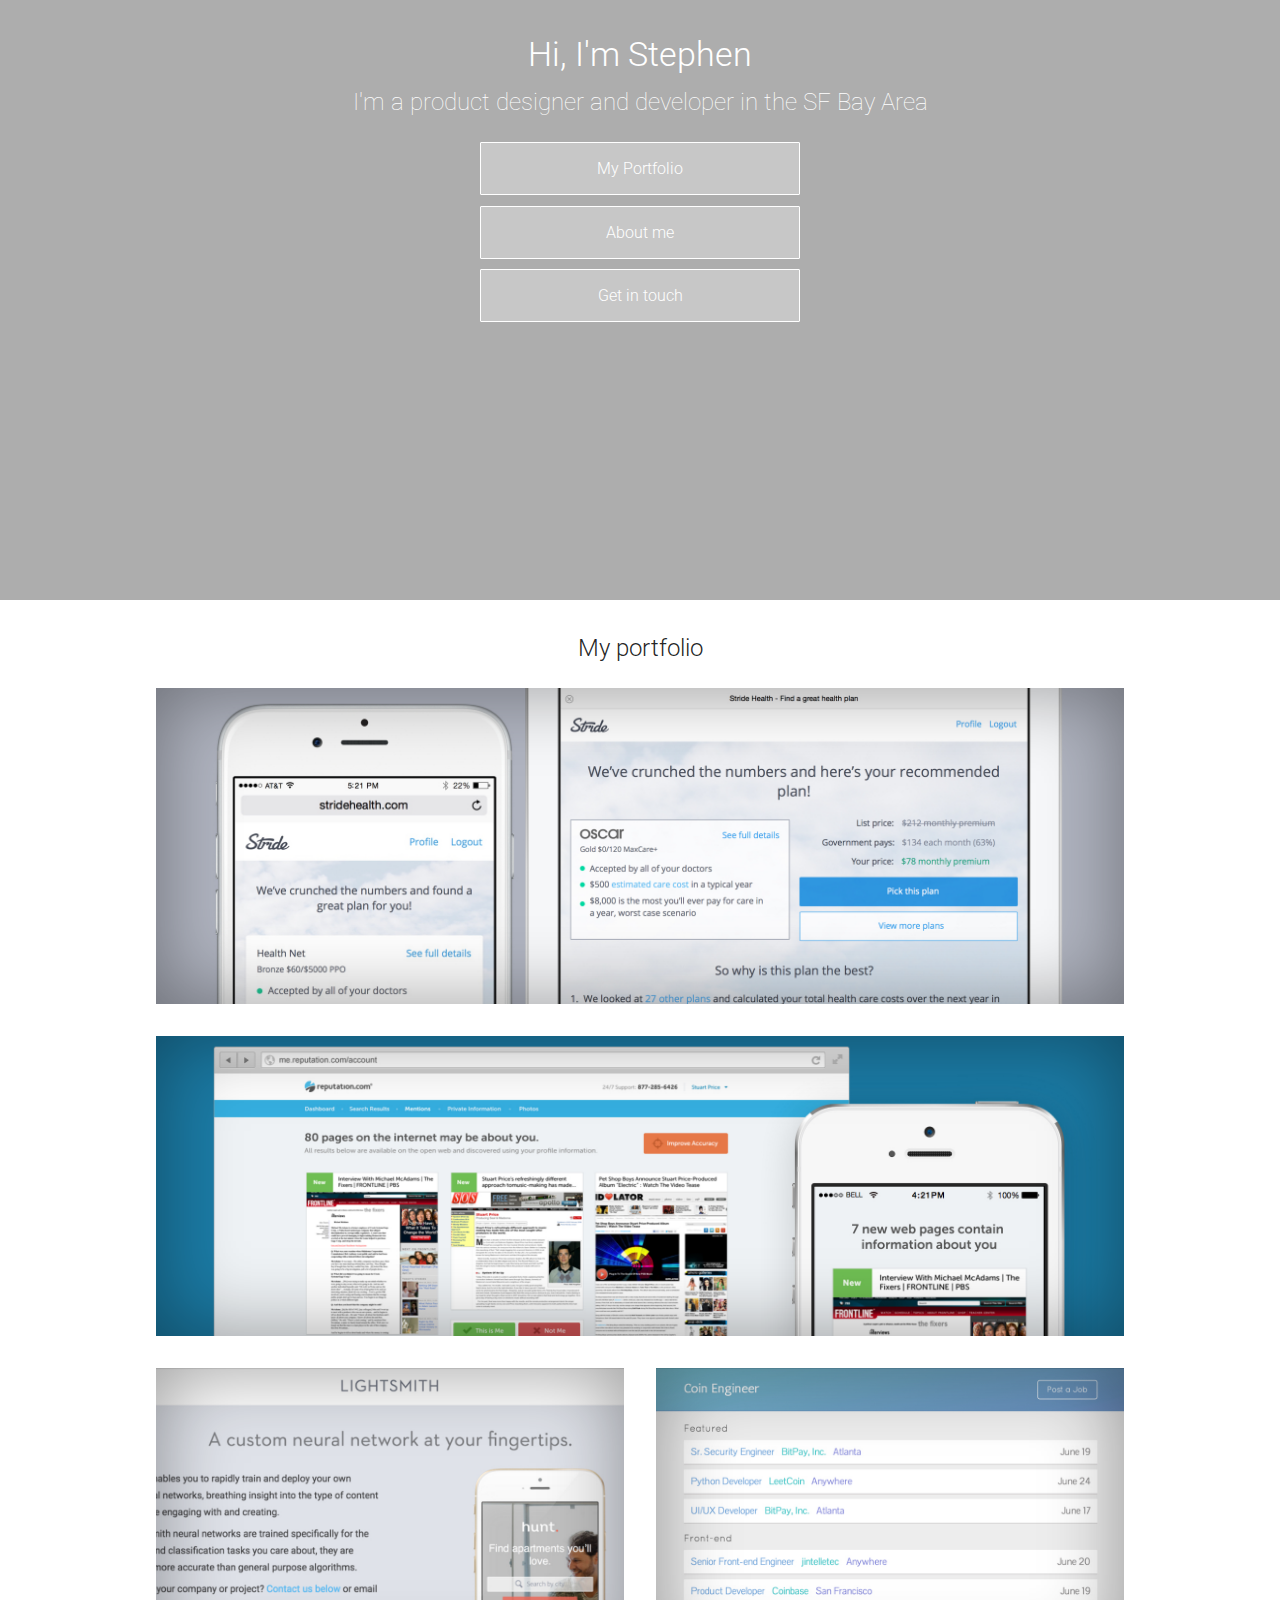
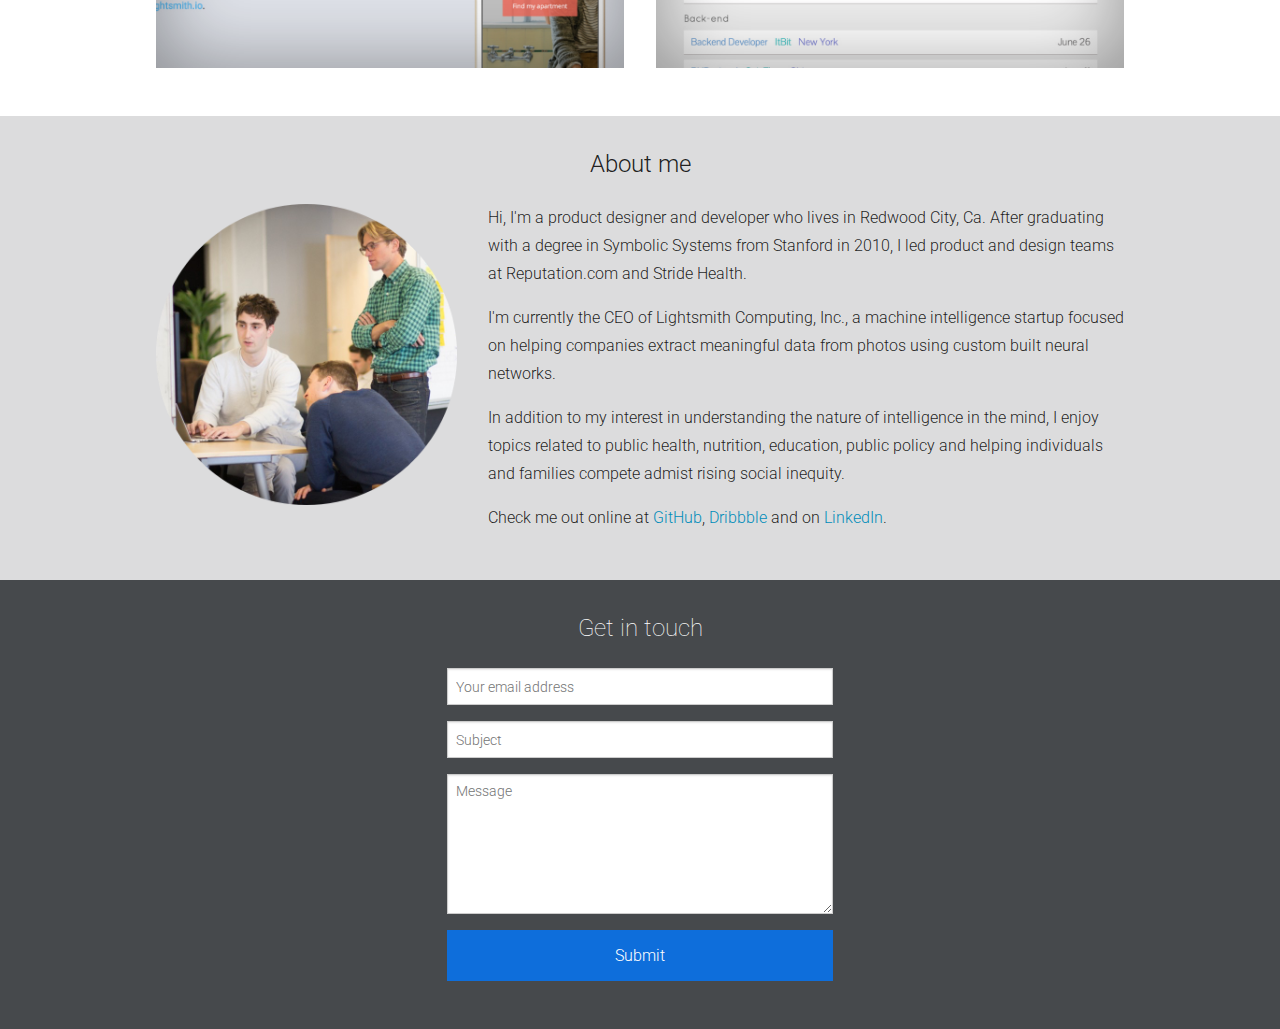
==== index.html @ f37b5c42 "First commit" ====
<!DOCTYPE html>
<html>

	<head>
		<link rel="stylesheet" href="css/foundation.css" />
		<link rel="stylesheet" href="css/screen.css"></link>
		<link href='http://fonts.googleapis.com/css?family=Roboto:400,100,100italic,300,300italic,400italic,500,500italic,700,700italic,900,900italic' rel='stylesheet' type='text/css'>
		
		<meta charset="utf-8">
		<meta name="viewport" content="initial-scale = 1.0,maximum-scale = 1.0">
		<script src="https://ajax.googleapis.com/ajax/libs/jquery/2.1.3/jquery.min.js"></script>

		<script src="stephen.js"></script>

	</head>
	<body>
		<div id="hero-container" class="row fullWidth">

			<div class="overlay columns small-12">

				<div class="pad-x">
					<h1 class="white center display-1 regular">Hi, I'm Stephen</h1>
					<h2 class="white center headline light">I'm a product designer and developer in the SF Bay Area</h2>

					<div id="button-wrapper">
						<button class="white-button"> My Portfolio </button>
						<button class="white-button"> About me </button>
						<button class="white-button"> Get in touch </button>
					</div>
				</div>

		
				<video id="video" autoplay preload muted loop>
					<source id= "vid" src="vid/oakland_720.mp4" type="video/mp4">
				</video>

			</div>

		</div>

		<!-- Portfolio -->

		<section id="portfolio" class="row">

			<h1 class="center headline">My portfolio</h1>

			<!-- Stride Health -->

			<a href="../stride.html">
				<div class="columns small-12 project-wrapper pad-top-none">
					<div id="stride" class="project-tile">
					
					<div class="project-overlay center">
						<h2 class="title regular white">Stride Health</h2>
						<h3 class="title light white">Health Insurance Marketplace</h3>
					</div>
					</div>
				</div>
			</a>

			<div class="project-caption center columns">
				<h2 class="title regular">Stride Health</h2>
				<h3 class="title light">Health Insurance Marketplace</h3>
			</div>

			<!-- Reputation.com -->

			<a href="../reputation.html">
				<div class="columns small-12 project-wrapper">
					<div id="reputation" class="project-tile">
					
					<div class="project-overlay center">
						<h2 class="title regular white">Reputation.com</h2>
						<h3 class="title light white">Online Reputation Management</h3>
					</div>
					</div>
				</div>
			</a>

			<div class="project-caption center columns">
				<h2 class="title regular">Reputation.com</h2>
				<h3 class="title light">Online Reputation Management</h3>
			</div>

			<!-- Lightsmith -->

			<a href="../lightsmith.html">
				<div class="columns medium-6 project-wrapper">
					<div id="lightsmith" class="project-tile">
					
					<div class="project-overlay center">
						<h2 class="title regular white">Lightsmith Computing, Inc.</h2>
						<h3 class="title light white">Machine Learning as a Service</h3>
					</div>
					</div>
				</div>
			</a>

			<div class="project-caption center columns">
				<h2 class="title regular">Lightsmith Computing, Inc.</h2>
				<h3 class="title light">Machine Learning as a Service</h3>
			</div>

			<!-- Coin Engineer -->

			<a href="../coin-engineer.html">
				<div class="columns medium-6 project-wrapper">
					<div id="coin-engineer" class="project-tile">
					
					<div class="project-overlay center">
						<h2 class="title regular white">Coin Engineer</h2>
						<h3 class="title light white">Cryptocurrency Job Board</h3>
					</div>
					</div>
				</div>
			</a>

			<div class="project-caption center columns">
				<h2 class="title regular">Coin Engineer</h2>
				<h3 class="title light">Cryptocurrency Job Board</h3>
			</div>

		</section>

		<!-- About -->

		<section id="about" class="light-bg">
			<div class="row">
				<h1 class="headline center">About me</h1>
				<div class="fullWidth">
					<div id="stephen" class="columns medium-4 pad-x pad-bottom">
						<img src="../img/stephen.png">
					</div>
					<div id="bio" class="subhead-1 columns medium-8"/>
						<p>Hi, I'm a product designer and developer who lives in Redwood City, Ca. After graduating with a degree in Symbolic Systems from Stanford in 2010, I led product and design teams at Reputation.com and Stride Health.</p>
						<p class="margin-y">I'm currently the CEO of Lightsmith Computing, Inc., a machine intelligence startup focused on helping companies extract meaningful data from photos using custom built neural networks.</p>
						<p class="margin-y">In addition to my interest in understanding the nature of intelligence in the mind, I enjoy topics related to public health, nutrition, education, public policy and helping individuals and families compete admist rising social inequity.
						</p>
						<p class="margin-y">Check me out online at <a href="https://github.com/stephenhess">GitHub</a>, <a href="https://dribbble.com/airplanemode">Dribbble</a> and on <a href="https://www.linkedin.com/in/stephennhess">LinkedIn</a>.
						</p>
					</div>
				</div>
			</div>
		</section>

		<!-- Contact -->	
	
      <section id="contact" class="dark-bg">
      	<div class="row">
	      <div>
	        <h1 class="text-center headline white light">Get in touch</h1>
	        <h2>
	        <h3 class="text-center white" id="form-messages"></h3>
	      </div>
	      <div class="columns medium-6 large-5 medium-centered">
	       <form id="ajax-contact" action="send_form_email.php" method="post">
	          <input id="email" type="text" name="email" placeholder="Your email address" />
	          <input id="subject" type="text" name="subject" placeholder="Subject" />
	          <textarea id="contact-body" type="text" name="message" placeholder="Message"></textarea> 
	          <input class="blue-button full-width-button" type="submit" value="Submit">
	        </form>
        </div>
      </section>






	</body>




</html>
---- css/screen.css ----
/* Welcome to Compass.
 * In this file you should write your main styles. (or centralize your imports)
 * Import this file using the following HTML or equivalent:
 * <link href="/stylesheets/screen.css" media="screen, projection" rel="stylesheet" type="text/css" /> */
html, body, div, span, applet, object, iframe,
h1, h2, h3, h4, h5, h6, p, blockquote, pre,
a, abbr, acronym, address, big, cite, code,
del, dfn, em, img, ins, kbd, q, s, samp,
small, strike, strong, sub, sup, tt, var,
b, u, i, center,
dl, dt, dd, ol, ul, li,
fieldset, form, label, legend,
table, caption, tbody, tfoot, thead, tr, th, td,
article, aside, canvas, details, embed,
figure, figcaption, footer, header, hgroup,
menu, nav, output, ruby, section, summary,
time, mark, audio, video {
  margin: 0;
  padding: 0;
  border: 0;
  font: inherit;
  font-size: 100%;
  vertical-align: baseline; }

html {
  line-height: 1; }

ol, ul {
  list-style: none; }

table {
  border-collapse: collapse;
  border-spacing: 0; }

caption, th, td {
  text-align: left;
  font-weight: normal;
  vertical-align: middle; }

q, blockquote {
  quotes: none; }
  q:before, q:after, blockquote:before, blockquote:after {
    content: "";
    content: none; }

a img {
  border: none; }

article, aside, details, figcaption, figure, footer, header, hgroup, main, menu, nav, section, summary {
  display: block; }

html {
  font-family: Roboto; }

.display-4 {
  font-size: 7em;
  color: rgba(0, 0, 0, 0.54);
  font-weight: 300; }

.display-3 {
  font-size: 3.5em;
  color: rgba(0, 0, 0, 0.54);
  font-weight: 300; }

.display-2 {
  font-size: 2.8125em;
  line-height: 48px;
  color: rgba(0, 0, 0, 0.54);
  font-weight: 300; }

.display-1 {
  font-size: 2.125em;
  line-height: 40px;
  color: rgba(0, 0, 0, 0.54);
  font-weight: 300; }

.headline {
  font-size: 1.5em;
  line-height: 32px;
  color: rgba(0, 0, 0, 0.87);
  font-weight: 300; }

.title {
  font-size: 1.25em;
  color: rgba(0, 0, 0, 0.87);
  font-weight: 500; }

.subhead-1 {
  font-size: 1em;
  line-height: 28px;
  color: rgba(0, 0, 0, 0.87);
  font-weight: 300; }

.subhead-2 {
  font-size: 1em;
  line-height: 28px;
  color: rgba(0, 0, 0, 0.87);
  font-weight: 300; }

.body-1 {
  font-size: 0.875em;
  line-height: 20px;
  color: rgba(0, 0, 0, 0.87);
  font-weight: 300; }

.body-2 {
  font-size: 0.875em;
  line-height: 20px;
  color: rgba(0, 0, 0, 0.87);
  font-weight: 500; }

.caption {
  font-size: 0.75em;
  color: rgba(0, 0, 0, 0.54);
  font-weight: 300; }

button {
  font-family: Roboto;
  font-weight: 300; }

.white {
  color: white;
  font-weight: 500; }

.light {
  font-weight: 100; }

.regular {
  font-weight: 300; }

.bold {
  font-weight: 500; }

input, textarea {
  font-family: Roboto;
  font-weight: 300; }

.light-bg {
  background-color: #DCDCDD; }

.dark-bg {
  background-color: #46494C; }

section {
  padding-top: 2em;
  padding-bottom: 2em; }
  section h1:first-of-type {
    margin-bottom: 1em; }

.project-wrapper {
  padding: 1em;
  height: 332px; }

.project-tile {
  background-size: cover;
  background-position: center;
  height: 100%;
  box-shadow: inset 0 0 80px rgba(0, 0, 0, 0.4); }

.project-overlay {
  height: 100%;
  padding-top: 6em; }
  .project-overlay h2, .project-overlay h3 {
    visibility: hidden; }
  .project-overlay h3 {
    margin-top: 0.5em; }

.project-caption {
  margin-bottom: 1em; }
  .project-caption h3 {
    margin-top: 0.5em; }

#stride {
  background-image: url("../img/project-tiles/stride.jpg"); }

#reputation {
  background-image: url("../img/project-tiles/reputation.jpg"); }

#coin-engineer {
  background-image: url("../img/project-tiles/coin-engineer.jpg"); }

#lightsmith {
  background-image: url("../img/project-tiles/lightsmith.jpg"); }

@media (min-width: 401px) {
  .project-caption {
    display: none; }

  .project-overlay:hover {
    background: rgba(0, 0, 0, 0.54);
    transition: background 0.3s; }
    .project-overlay:hover h2, .project-overlay:hover h3 {
      visibility: visible; } }
.hover-overlay {
  padding-top: 7em; }
  .hover-overlay h3 {
    margin-top: 0.5em; }

.fullWidth {
  width: 100%;
  margin-left: auto;
  margin-right: auto;
  max-width: initial; }

.margin-y {
  margin: 1em 0; }

.margin-top {
  margin-top: 1em; }

.margin-top-2 {
  margin-top: 2em; }

.margin-bottom {
  margin-bottom: 1em; }

.margin-bottom-2 {
  margin-bottom: 2em; }

.margin-bottom-half {
  margin-bottom: 0.5em; }

.pad-x {
  padding: 0 1em; }

.pad-y {
  padding: 1em 0; }

.pad {
  padding: 1em; }

.pad-bottom {
  padding-bottom: 1em; }

.pad-bottom-2 {
  padding-bottom: 2em; }

.pad-top-none {
  padding-top: 0em; }

html {
  font-family: "Roboto"; }

.center {
  text-align: center; }

.white-button, .blue-button {
  margin-bottom: 1em;
  padding: 1em;
  font-size: 1em;
  -moz-border-radius: 1px;
  -webkit-border-radius: 1px;
  border-radius: 1px;
  background-color: rgba(255, 255, 255, 0.32);
  border: 1px solid white;
  color: white; }
  .white-button:hover, .blue-button:hover {
    background-color: rgba(255, 255, 255, 0.72);
    color: #0078ff; }

.blue-button {
  background-color: rgba(0, 120, 255, 0.8);
  border: none; }

.full-width-button {
  width: 100%; }

#contact-body {
  height: 10em; }

#button-wrapper {
  width: 20em;
  margin: 0 auto; }
  #button-wrapper button {
    width: 100%;
    overflow: hidden;
    *zoom: 1;
    float: left;
    clear: both; }

#hero-container {
  height: 37.5em;
  position: relative;
  overflow: hidden; }
  #hero-container h1 {
    margin-top: 1em; }
  #hero-container h2 {
    margin: 0.5em 0 0.8em 0; }
  #hero-container button {
    margin: 0.32em 0; }

#video {
  position: absolute;
  top: 0;
  right: -32%;
  z-index: -1;
  min-width: 132%;
  min-height: 100%;
  display: block; }

.overlay {
  background: rgba(0, 0, 0, 0.32);
  transition: background 0.3s;
  position: absolute;
  top: 0;
  width: 100%;
  height: 100%; }
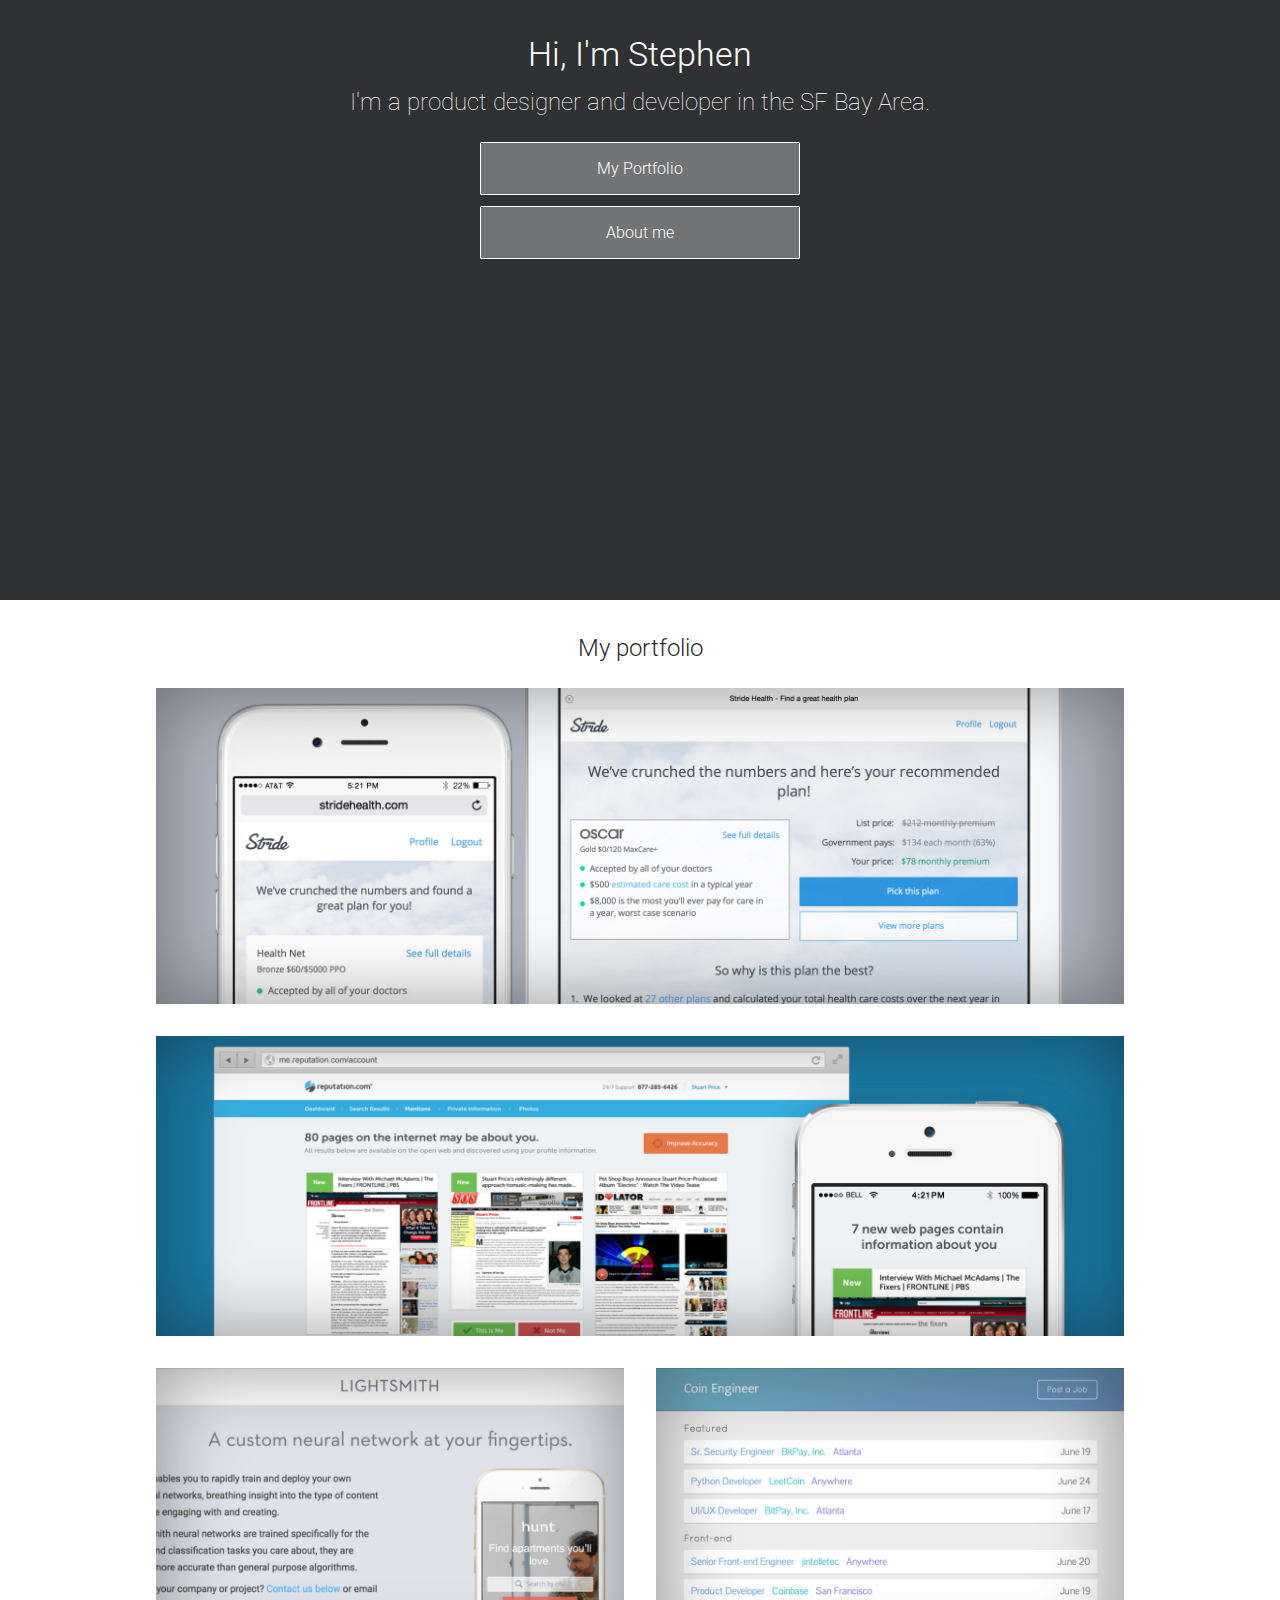
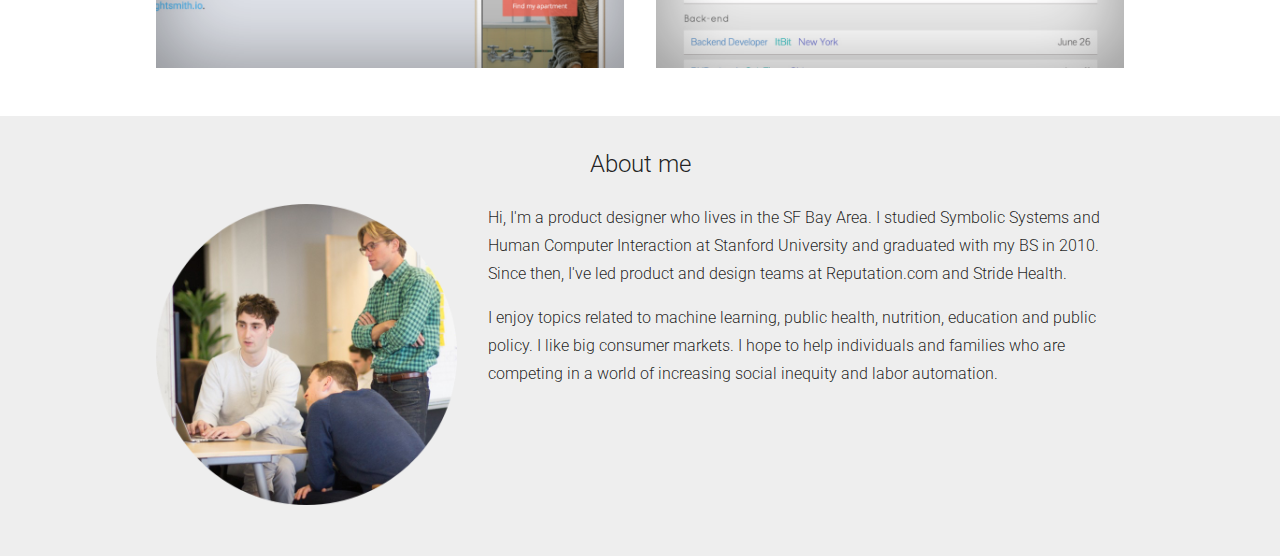
==== commit a0eb54e7: "Create detail pages, add content and videos" ====
--- a/index.html
+++ b/index.html
@@ -20,12 +20,16 @@
 
 				<div class="pad-x">
 					<h1 class="white center display-1 regular">Hi, I'm Stephen</h1>
-					<h2 class="white center headline light">I'm a product designer and developer in the SF Bay Area</h2>
+					<h2 class="white center headline light">I'm a product designer and developer in the SF Bay Area.</h2>
 
 					<div id="button-wrapper">
-						<button class="white-button"> My Portfolio </button>
-						<button class="white-button"> About me </button>
-						<button class="white-button"> Get in touch </button>
+						<a href="#portfolio">
+							<button class="white-button"> My Portfolio </button>
+						</a>
+						<a href="#about">
+							<button class="white-button"> About me </button>
+						</a>
+						<!-- <button class="white-button"> Get in touch </button> -->
 					</div>
 				</div>
 
@@ -42,83 +46,81 @@
 
 		<section id="portfolio" class="row">
 
-			<h1 class="center headline">My portfolio</h1>
+			<h1 name="portfolio" class="center headline margin-bottom">My portfolio</h1>
 
 			<!-- Stride Health -->
 
-			<a href="../stride.html">
+			<a href="../projects/stride">
 				<div class="columns small-12 project-wrapper pad-top-none">
 					<div id="stride" class="project-tile">
-					
-					<div class="project-overlay center">
-						<h2 class="title regular white">Stride Health</h2>
-						<h3 class="title light white">Health Insurance Marketplace</h3>
+						<div class="project-overlay center">
+							<h2 class="title regular white">Stride Health</h2>
+							<h3 class="title light white">Health Insurance Marketplace</h3>
+						</div>
 					</div>
+					<div class="project-caption center columns">
+						<h2 class="title regular">Stride Health</h2>
+						<h3 class="title light">Health Insurance Marketplace</h3>
 					</div>
 				</div>
 			</a>
 
-			<div class="project-caption center columns">
-				<h2 class="title regular">Stride Health</h2>
-				<h3 class="title light">Health Insurance Marketplace</h3>
-			</div>
 
 			<!-- Reputation.com -->
 
-			<a href="../reputation.html">
+			<a href="../projects/reputation">
 				<div class="columns small-12 project-wrapper">
 					<div id="reputation" class="project-tile">
-					
-					<div class="project-overlay center">
-						<h2 class="title regular white">Reputation.com</h2>
-						<h3 class="title light white">Online Reputation Management</h3>
+						<div class="project-overlay center">
+							<h2 class="title regular white">Reputation.com</h2>
+							<h3 class="title light white">Online Reputation Management</h3>
+						</div>
 					</div>
+					<div class="project-caption center">
+						<h2 class="title regular">Reputation.com</h2>
+						<h3 class="title light">Online Reputation Management</h3>
 					</div>
 				</div>
 			</a>
 
-			<div class="project-caption center columns">
-				<h2 class="title regular">Reputation.com</h2>
-				<h3 class="title light">Online Reputation Management</h3>
-			</div>
 
 			<!-- Lightsmith -->
 
-			<a href="../lightsmith.html">
+			<a href="http://www.lightsmith.io" target="_blank">
 				<div class="columns medium-6 project-wrapper">
 					<div id="lightsmith" class="project-tile">
-					
-					<div class="project-overlay center">
-						<h2 class="title regular white">Lightsmith Computing, Inc.</h2>
-						<h3 class="title light white">Machine Learning as a Service</h3>
+						<div class="project-overlay center">
+							<h2 class="title regular white">Lightsmith Computing, Inc.</h2>
+							<h3 class="title light white">Machine Learning as a Service</h3>
+						</div>
 					</div>
+					<div class="project-caption center columns">
+						<h2 class="title regular">Lightsmith Computing, Inc.</h2>
+						<h3 class="title light">Machine Learning as a Service</h3>
 					</div>
 				</div>
 			</a>
 
-			<div class="project-caption center columns">
-				<h2 class="title regular">Lightsmith Computing, Inc.</h2>
-				<h3 class="title light">Machine Learning as a Service</h3>
-			</div>
+			
 
 			<!-- Coin Engineer -->
 
-			<a href="../coin-engineer.html">
+			<a href="../projects/coin-engineer">
 				<div class="columns medium-6 project-wrapper">
 					<div id="coin-engineer" class="project-tile">
-					
-					<div class="project-overlay center">
-						<h2 class="title regular white">Coin Engineer</h2>
-						<h3 class="title light white">Cryptocurrency Job Board</h3>
+						<div class="project-overlay center">
+							<h2 class="title regular white">Coin Engineer</h2>
+							<h3 class="title light white">Cryptocurrency Job Board</h3>
+						</div>
 					</div>
+					<div class="project-caption center columns">
+						<h2 class="title regular">Coin Engineer</h2>
+						<h3 class="title light">Cryptocurrency Job Board</h3>
 					</div>
 				</div>
 			</a>
 
-			<div class="project-caption center columns">
-				<h2 class="title regular">Coin Engineer</h2>
-				<h3 class="title light">Cryptocurrency Job Board</h3>
-			</div>
+		
 
 		</section>
 
@@ -126,17 +128,17 @@
 
 		<section id="about" class="light-bg">
 			<div class="row">
-				<h1 class="headline center">About me</h1>
+				<h1 name="about" class="headline center margin-bottom">About me</h1>
 				<div class="fullWidth">
 					<div id="stephen" class="columns medium-4 pad-x pad-bottom">
 						<img src="../img/stephen.png">
 					</div>
 					<div id="bio" class="subhead-1 columns medium-8"/>
-						<p>Hi, I'm a product designer and developer who lives in Redwood City, Ca. After graduating with a degree in Symbolic Systems from Stanford in 2010, I led product and design teams at Reputation.com and Stride Health.</p>
-						<p class="margin-y">I'm currently the CEO of Lightsmith Computing, Inc., a machine intelligence startup focused on helping companies extract meaningful data from photos using custom built neural networks.</p>
-						<p class="margin-y">In addition to my interest in understanding the nature of intelligence in the mind, I enjoy topics related to public health, nutrition, education, public policy and helping individuals and families compete admist rising social inequity.
+						<p>Hi, I'm a product designer who lives in the SF Bay Area. I studied Symbolic Systems and Human Computer Interaction at Stanford University and graduated with my BS in 2010. Since then, I've led product and design teams at Reputation.com and Stride Health.</p>
+
+						<p class="margin-y">I enjoy topics related to machine learning, public health, nutrition, education and public policy. I like big consumer markets. I hope to help individuals and families who are competing in a world of increasing social inequity and labor automation. 
 						</p>
-						<p class="margin-y">Check me out online at <a href="https://github.com/stephenhess">GitHub</a>, <a href="https://dribbble.com/airplanemode">Dribbble</a> and on <a href="https://www.linkedin.com/in/stephennhess">LinkedIn</a>.
+					<!-- 	<p class="margin-y">Check me out online at <a href="https://github.com/stephenhess">GitHub</a>, <a href="https://dribbble.com/airplanemode">Dribbble</a> and on <a href="https://www.linkedin.com/in/stephennhess">LinkedIn</a>. -->
 						</p>
 					</div>
 				</div>
@@ -145,7 +147,7 @@
 
 		<!-- Contact -->	
 	
-      <section id="contact" class="dark-bg">
+<!--       <section id="contact" class="dark-bg">
       	<div class="row">
 	      <div>
 	        <h1 class="text-center headline white light">Get in touch</h1>
@@ -160,7 +162,7 @@
 	          <input class="blue-button full-width-button" type="submit" value="Submit">
 	        </form>
         </div>
-      </section>
+      </section> -->
 
 
 
--- a/css/screen.css
+++ b/css/screen.css
@@ -125,6 +125,9 @@
 .light {
   font-weight: 100; }
 
+.thin {
+  font-weight: 200; }
+
 .regular {
   font-weight: 300; }
 
@@ -136,16 +139,22 @@
   font-weight: 300; }
 
 .light-bg {
-  background-color: #DCDCDD; }
+  background-color: #EEEEEE; }
 
 .dark-bg {
   background-color: #46494C; }
+
+a {
+  color: #0078ff !important; }
 
 section {
   padding-top: 2em;
   padding-bottom: 2em; }
-  section h1:first-of-type {
-    margin-bottom: 1em; }
+
+.resume-block h1 {
+  line-height: 1.5em; }
+.resume-block img {
+  padding-bottom: 1em; }
 
 .project-wrapper {
   padding: 1em;
@@ -170,6 +179,10 @@
   .project-caption h3 {
     margin-top: 0.5em; }
 
+#hero-container {
+  background-color: #46494C;
+  z-index: 0; }
+
 #stride {
   background-image: url("../img/project-tiles/stride.jpg"); }
 
@@ -182,7 +195,7 @@
 #lightsmith {
   background-image: url("../img/project-tiles/lightsmith.jpg"); }
 
-@media (min-width: 401px) {
+@media (min-width: 25.0625em) {
   .project-caption {
     display: none; }
 
@@ -195,6 +208,12 @@
   padding-top: 7em; }
   .hover-overlay h3 {
     margin-top: 0.5em; }
+
+#detail-header {
+  background-color: #EEEEEE; }
+
+.border {
+  border: 1px solid #9E9E9E; }
 
 .fullWidth {
   width: 100%;
@@ -305,3 +324,15 @@
   top: 0;
   width: 100%;
   height: 100%; }
+
+.project-caption {
+  padding-top: 1.25em;
+  padding-bottom: 1.25em;
+  background-color: #EEEEEE; }
+
+.project-wrapper {
+  margin-bottom: 5em; }
+
+@media screen and (min-width: 25.0625em) {
+  .project-wrapper {
+    margin-bottom: 0em; } }
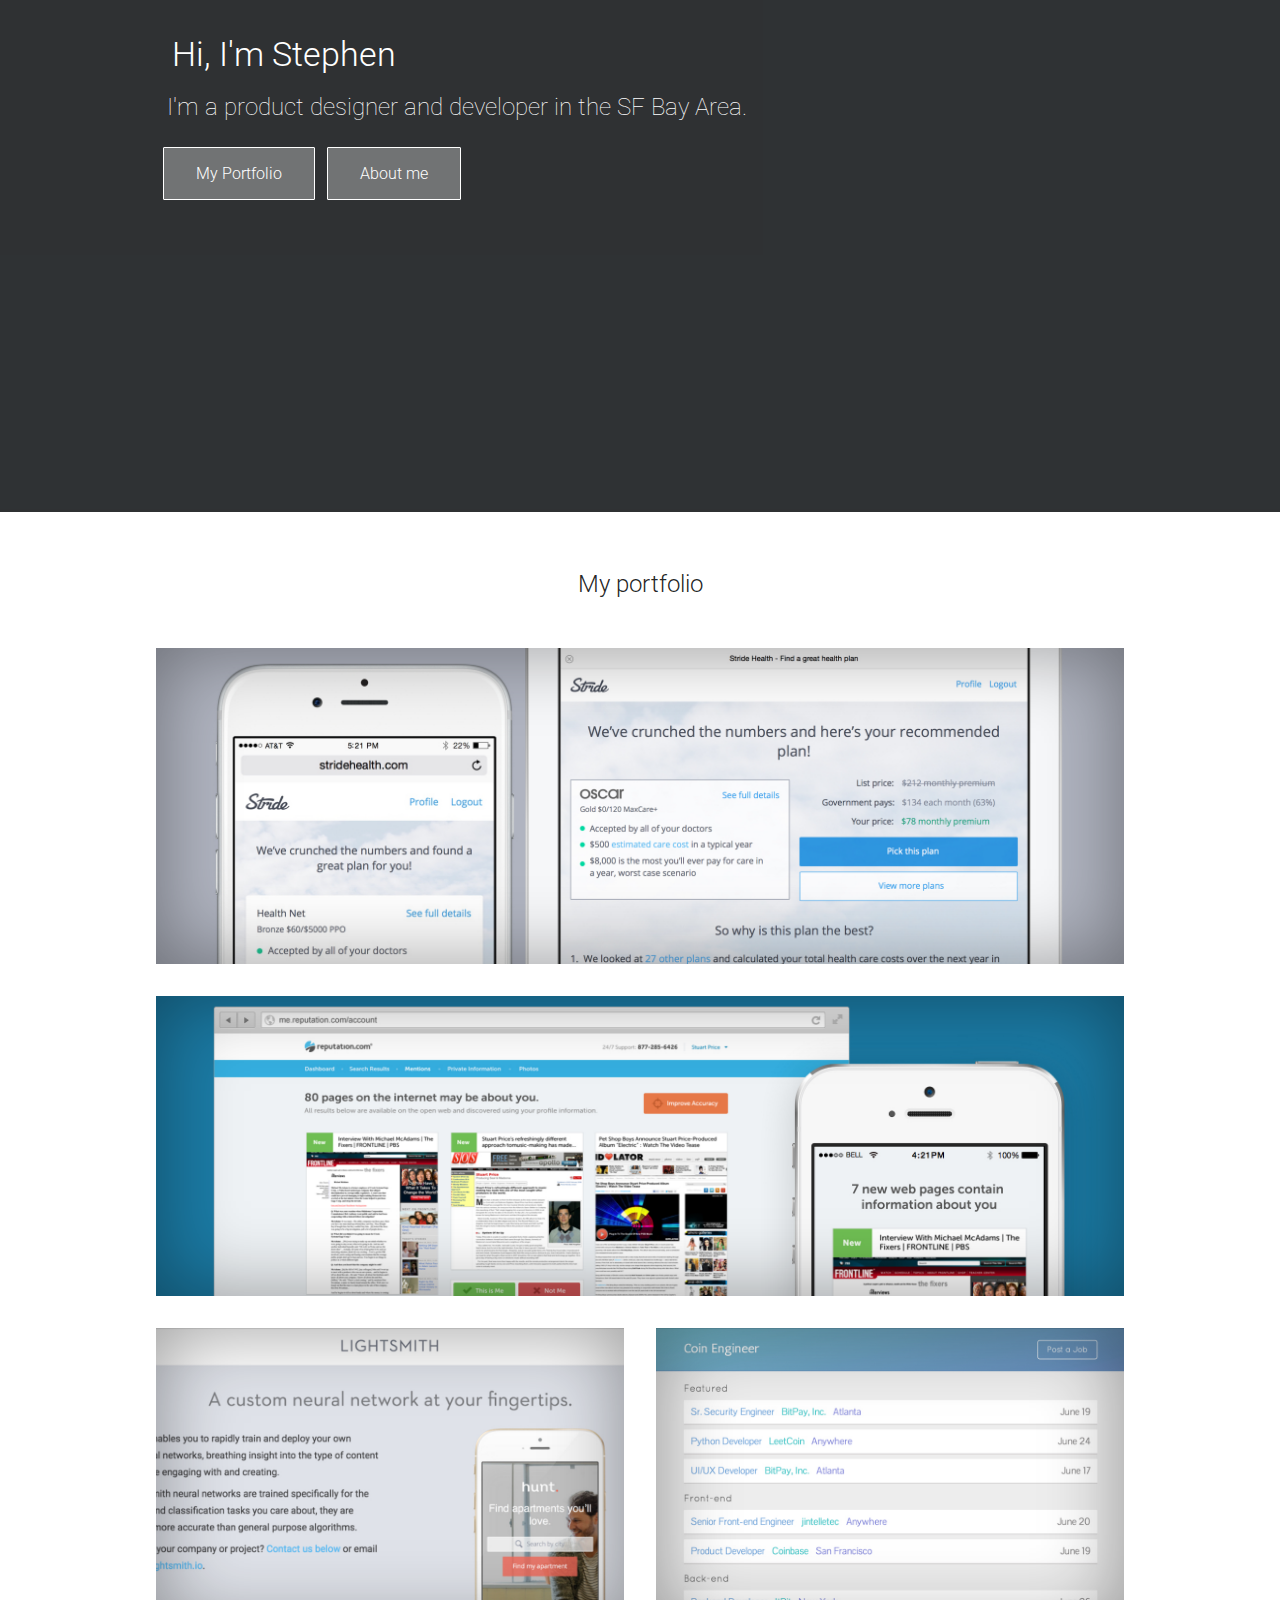
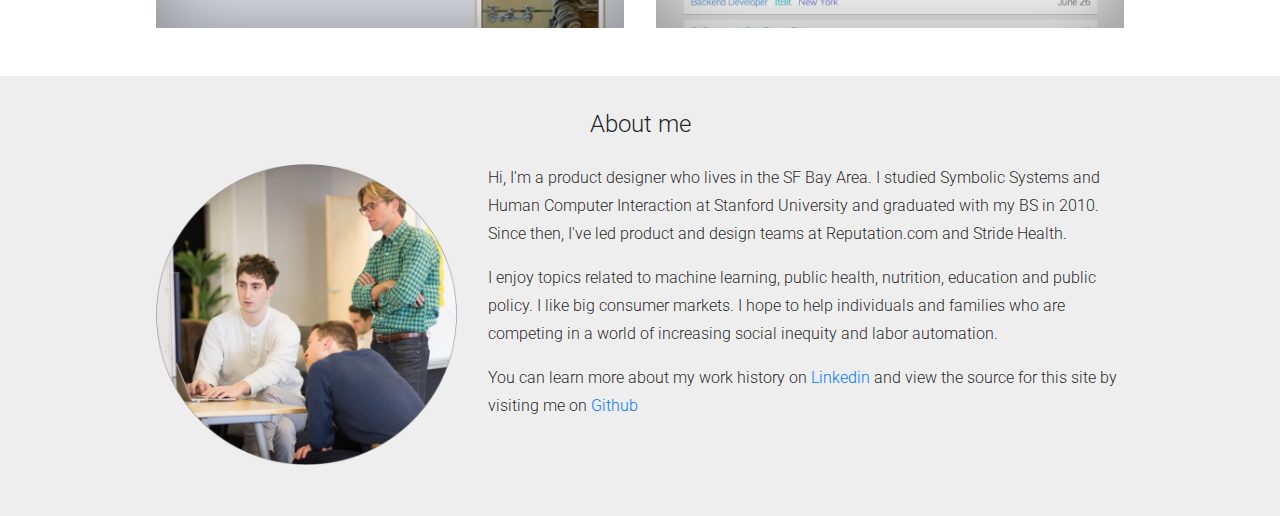
==== commit f363fb43: "Left adjust hero text on larger viewports, make visual tweaks" ====
--- a/index.html
+++ b/index.html
@@ -14,30 +14,34 @@
 
 	</head>
 	<body>
-		<div id="hero-container" class="row fullWidth">
+		<div id="hero-container">
 
-			<div class="overlay columns small-12">
-
-				<div class="pad-x">
-					<h1 class="white center display-1 regular">Hi, I'm Stephen</h1>
-					<h2 class="white center headline light">I'm a product designer and developer in the SF Bay Area.</h2>
-
-					<div id="button-wrapper">
-						<a href="#portfolio">
-							<button class="white-button"> My Portfolio </button>
-						</a>
-						<a href="#about">
-							<button class="white-button"> About me </button>
-						</a>
-						<!-- <button class="white-button"> Get in touch </button> -->
-					</div>
-				</div>
-
+			<div class="row fullWidth overlay">
 		
 				<video id="video" autoplay preload muted loop>
 					<source id= "vid" src="vid/oakland_720.mp4" type="video/mp4">
 				</video>
 
+			</div>
+
+
+			<div class="row">
+
+				<div class="columns small-12">
+
+					<h1 class="white display-1 text-center regular margin-top margin-bottom-half">Hi, I'm Stephen</h1>
+
+					<h2 class="white headline text-center light margin-bottom">I'm a product designer and developer in the SF Bay Area.</h2>
+
+					<a href="#portfolio">
+						<button class="white-button full-button"> My Portfolio </button>
+					</a>
+					<a href="#about">
+						<button class="white-button full-button"> About me </button>
+					</a>
+
+				</div>
+				
 			</div>
 
 		</div>
@@ -46,7 +50,7 @@
 
 		<section id="portfolio" class="row">
 
-			<h1 name="portfolio" class="center headline margin-bottom">My portfolio</h1>
+			<h1 name="portfolio" class="center headline margin-top margin-bottom-2">My portfolio</h1>
 
 			<!-- Stride Health -->
 
@@ -138,7 +142,8 @@
 
 						<p class="margin-y">I enjoy topics related to machine learning, public health, nutrition, education and public policy. I like big consumer markets. I hope to help individuals and families who are competing in a world of increasing social inequity and labor automation. 
 						</p>
-					<!-- 	<p class="margin-y">Check me out online at <a href="https://github.com/stephenhess">GitHub</a>, <a href="https://dribbble.com/airplanemode">Dribbble</a> and on <a href="https://www.linkedin.com/in/stephennhess">LinkedIn</a>. -->
+
+						<p>You can learn more about my work history on <a href="http://www.linkedin.com/in/stephennhess" target="_blank">Linkedin</a> and view the source for this site by visiting me on <a href="http://github.com" target="_blank">Github</a>
 						</p>
 					</div>
 				</div>
--- a/css/screen.css
+++ b/css/screen.css
@@ -147,6 +147,13 @@
 a {
   color: #0078ff !important; }
 
+button:focus {
+  background-color: #0078ff; }
+
+#hero-container {
+  background-color: #46494C;
+  z-index: 0; }
+
 section {
   padding-top: 2em;
   padding-bottom: 2em; }
@@ -155,6 +162,9 @@
   line-height: 1.5em; }
 .resume-block img {
   padding-bottom: 1em; }
+
+.full-button {
+  width: 100% !important; }
 
 .project-wrapper {
   padding: 1em;
@@ -179,10 +189,6 @@
   .project-caption h3 {
     margin-top: 0.5em; }
 
-#hero-container {
-  background-color: #46494C;
-  z-index: 0; }
-
 #stride {
   background-image: url("../img/project-tiles/stride.jpg"); }
 
@@ -196,6 +202,14 @@
   background-image: url("../img/project-tiles/lightsmith.jpg"); }
 
 @media (min-width: 25.0625em) {
+  #hero-container button {
+    width: auto !important;
+    margin-left: 0.5em;
+    padding: 1em 2em; }
+  #hero-container h1, #hero-container h2 {
+    text-align: left !important;
+    margin-left: 0.5em !important; }
+
   .project-caption {
     display: none; }
 
@@ -288,25 +302,16 @@
   height: 10em; }
 
 #button-wrapper {
-  width: 20em;
-  margin: 0 auto; }
+  padding-left: 0.5em; }
   #button-wrapper button {
-    width: 100%;
-    overflow: hidden;
-    *zoom: 1;
-    float: left;
-    clear: both; }
+    width: auto;
+    padding: 1em 2em;
+    margin-left: 0.5em !important; }
 
 #hero-container {
-  height: 37.5em;
+  height: 32em;
   position: relative;
   overflow: hidden; }
-  #hero-container h1 {
-    margin-top: 1em; }
-  #hero-container h2 {
-    margin: 0.5em 0 0.8em 0; }
-  #hero-container button {
-    margin: 0.32em 0; }
 
 #video {
   position: absolute;
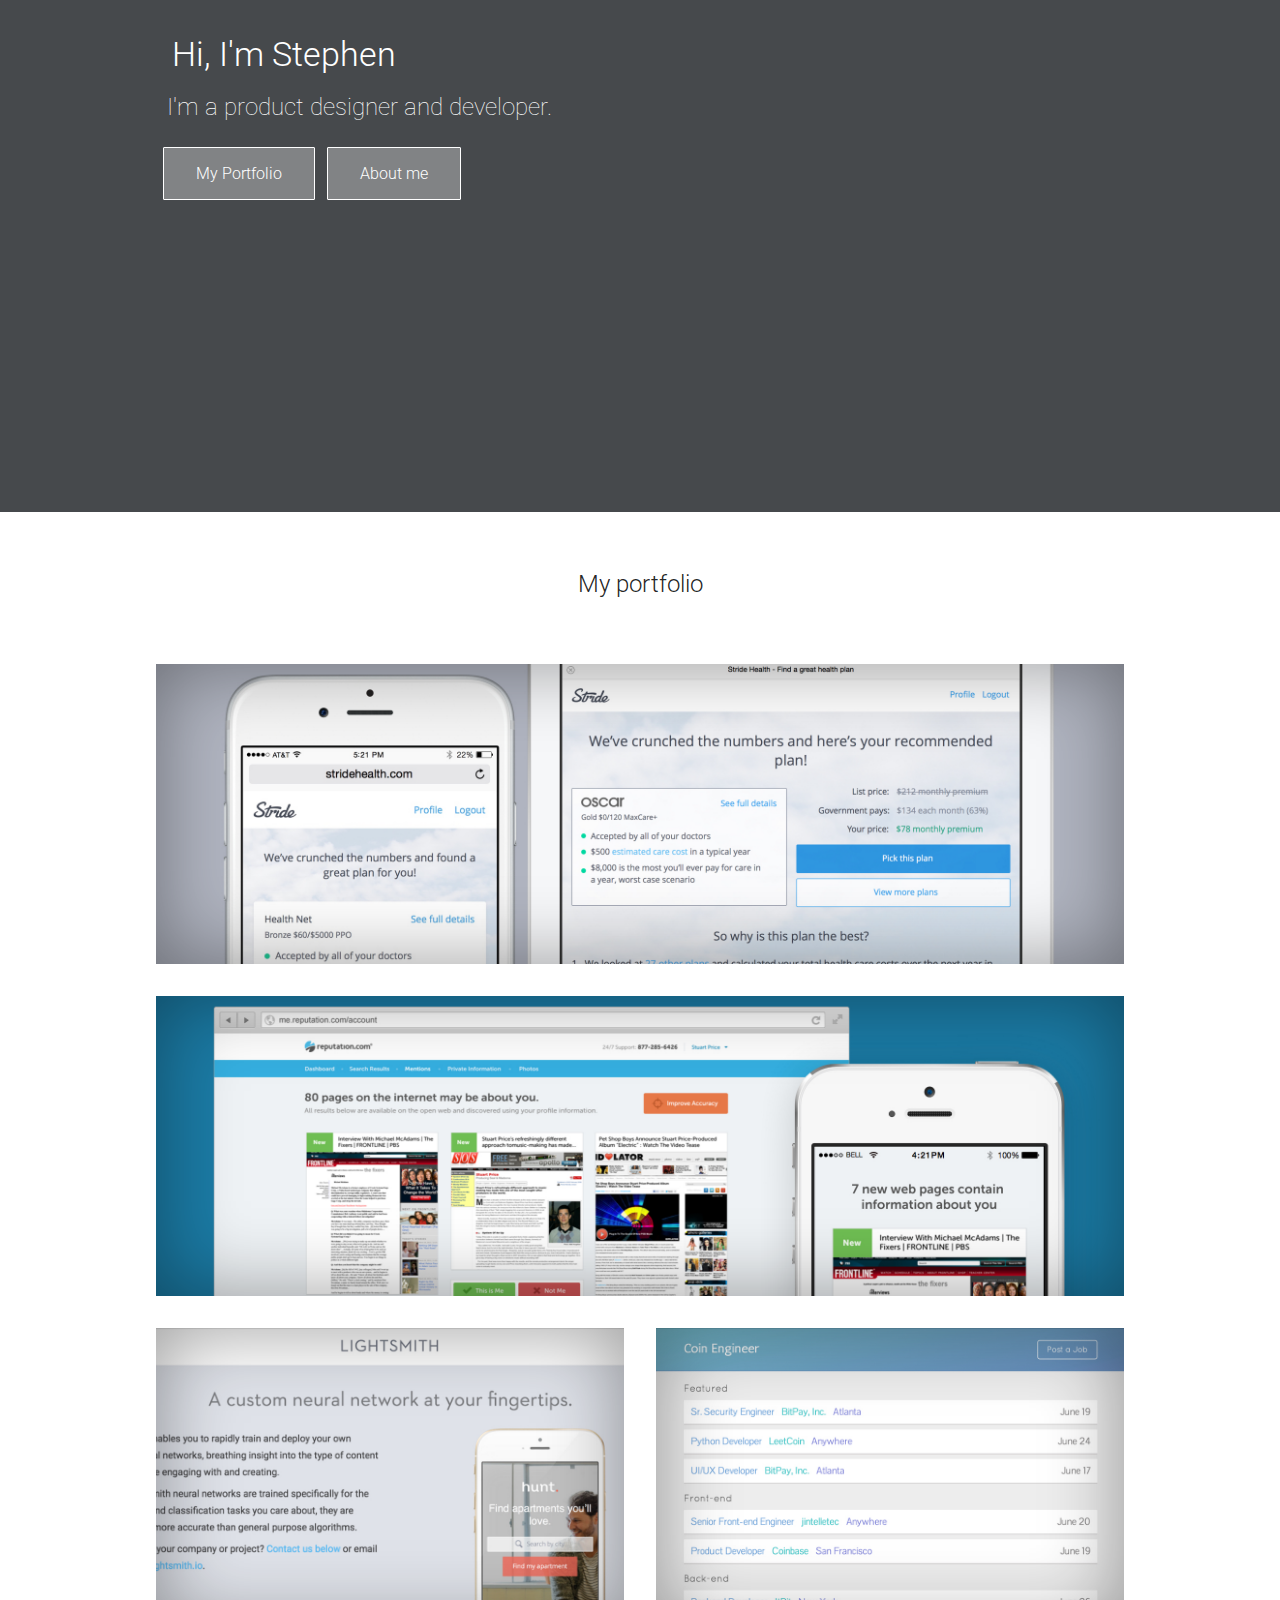
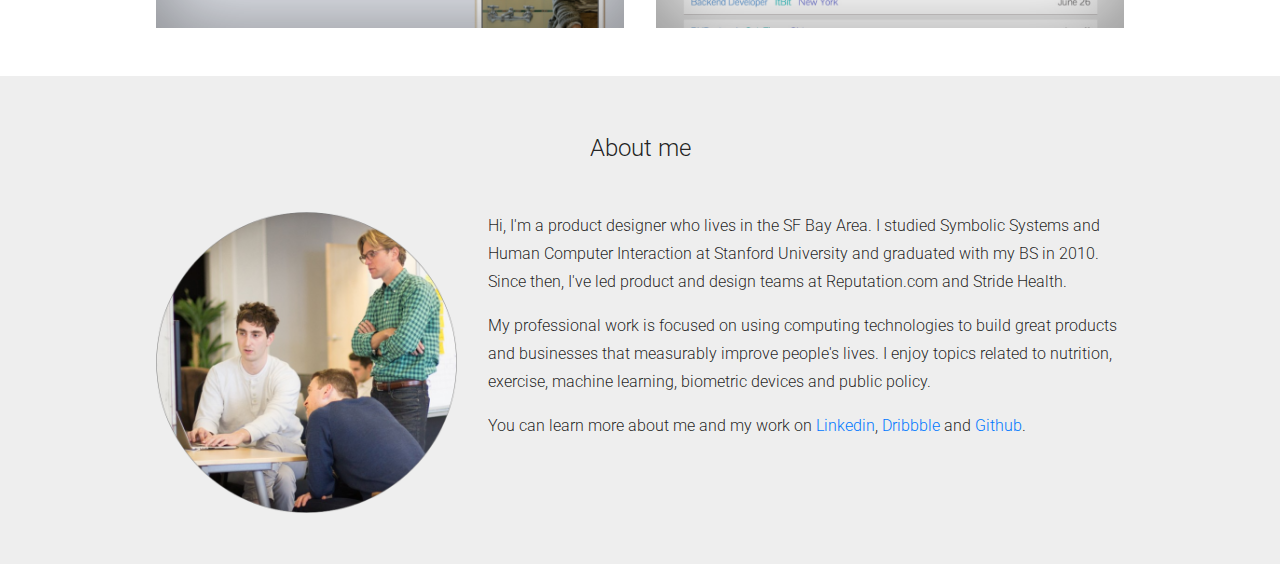
==== commit c325cc29: "Update Stride Health detail page" ====
--- a/index.html
+++ b/index.html
@@ -14,16 +14,11 @@
 
 	</head>
 	<body>
-		<div id="hero-container">
-
-			<div class="row fullWidth overlay">
+		<div id="home-hero" class="overlay" >
 		
-				<video id="video" autoplay preload muted loop>
-					<source id= "vid" src="vid/oakland_720.mp4" type="video/mp4">
-				</video>
-
-			</div>
-
+			<video id="video" autoplay preload muted loop>
+				<source id= "vid" src="vid/oakland_720.mp4" type="video/mp4">
+			</video>
 
 			<div class="row">
 
@@ -31,7 +26,7 @@
 
 					<h1 class="white display-1 text-center regular margin-top margin-bottom-half">Hi, I'm Stephen</h1>
 
-					<h2 class="white headline text-center light margin-bottom">I'm a product designer and developer in the SF Bay Area.</h2>
+					<h2 class="white headline text-center light margin-bottom">I'm a product designer and developer.</h2>
 
 					<a href="#portfolio">
 						<button class="white-button full-button"> My Portfolio </button>
@@ -41,7 +36,7 @@
 					</a>
 
 				</div>
-				
+
 			</div>
 
 		</div>
@@ -132,7 +127,7 @@
 
 		<section id="about" class="light-bg">
 			<div class="row">
-				<h1 name="about" class="headline center margin-bottom">About me</h1>
+				<h1 name="about" class="headline center margin-top margin-bottom-2">About me</h1>
 				<div class="fullWidth">
 					<div id="stephen" class="columns medium-4 pad-x pad-bottom">
 						<img src="../img/stephen.png">
@@ -140,10 +135,9 @@
 					<div id="bio" class="subhead-1 columns medium-8"/>
 						<p>Hi, I'm a product designer who lives in the SF Bay Area. I studied Symbolic Systems and Human Computer Interaction at Stanford University and graduated with my BS in 2010. Since then, I've led product and design teams at Reputation.com and Stride Health.</p>
 
-						<p class="margin-y">I enjoy topics related to machine learning, public health, nutrition, education and public policy. I like big consumer markets. I hope to help individuals and families who are competing in a world of increasing social inequity and labor automation. 
-						</p>
+						<p class="margin-y">My professional work is focused on using computing technologies to build great products and businesses that measurably improve people's lives. I enjoy topics related to nutrition, exercise, machine learning, biometric devices and public policy.</p>
 
-						<p>You can learn more about my work history on <a href="http://www.linkedin.com/in/stephennhess" target="_blank">Linkedin</a> and view the source for this site by visiting me on <a href="http://github.com" target="_blank">Github</a>
+						<p>You can learn more about me and my work on <a href="http://www.linkedin.com/in/stephennhess" target="_blank">Linkedin</a>, <a href="http://www.dribbble.com/airplanemode" target="_blank">Dribbble</a> and <a href="http://github.com" target="_blank">Github</a>.
 						</p>
 					</div>
 				</div>
--- a/css/screen.css
+++ b/css/screen.css
@@ -119,8 +119,7 @@
   font-weight: 300; }
 
 .white {
-  color: white;
-  font-weight: 500; }
+  color: white; }
 
 .light {
   font-weight: 100; }
@@ -149,67 +148,12 @@
 
 button:focus {
   background-color: #0078ff; }
-
-#hero-container {
-  background-color: #46494C;
-  z-index: 0; }
 
 section {
   padding-top: 2em;
   padding-bottom: 2em; }
 
-.resume-block h1 {
-  line-height: 1.5em; }
-.resume-block img {
-  padding-bottom: 1em; }
-
-.full-button {
-  width: 100% !important; }
-
-.project-wrapper {
-  padding: 1em;
-  height: 332px; }
-
-.project-tile {
-  background-size: cover;
-  background-position: center;
-  height: 100%;
-  box-shadow: inset 0 0 80px rgba(0, 0, 0, 0.4); }
-
-.project-overlay {
-  height: 100%;
-  padding-top: 6em; }
-  .project-overlay h2, .project-overlay h3 {
-    visibility: hidden; }
-  .project-overlay h3 {
-    margin-top: 0.5em; }
-
-.project-caption {
-  margin-bottom: 1em; }
-  .project-caption h3 {
-    margin-top: 0.5em; }
-
-#stride {
-  background-image: url("../img/project-tiles/stride.jpg"); }
-
-#reputation {
-  background-image: url("../img/project-tiles/reputation.jpg"); }
-
-#coin-engineer {
-  background-image: url("../img/project-tiles/coin-engineer.jpg"); }
-
-#lightsmith {
-  background-image: url("../img/project-tiles/lightsmith.jpg"); }
-
 @media (min-width: 25.0625em) {
-  #hero-container button {
-    width: auto !important;
-    margin-left: 0.5em;
-    padding: 1em 2em; }
-  #hero-container h1, #hero-container h2 {
-    text-align: left !important;
-    margin-left: 0.5em !important; }
-
   .project-caption {
     display: none; }
 
@@ -228,54 +172,6 @@
 
 .border {
   border: 1px solid #9E9E9E; }
-
-.fullWidth {
-  width: 100%;
-  margin-left: auto;
-  margin-right: auto;
-  max-width: initial; }
-
-.margin-y {
-  margin: 1em 0; }
-
-.margin-top {
-  margin-top: 1em; }
-
-.margin-top-2 {
-  margin-top: 2em; }
-
-.margin-bottom {
-  margin-bottom: 1em; }
-
-.margin-bottom-2 {
-  margin-bottom: 2em; }
-
-.margin-bottom-half {
-  margin-bottom: 0.5em; }
-
-.pad-x {
-  padding: 0 1em; }
-
-.pad-y {
-  padding: 1em 0; }
-
-.pad {
-  padding: 1em; }
-
-.pad-bottom {
-  padding-bottom: 1em; }
-
-.pad-bottom-2 {
-  padding-bottom: 2em; }
-
-.pad-top-none {
-  padding-top: 0em; }
-
-html {
-  font-family: "Roboto"; }
-
-.center {
-  text-align: center; }
 
 .white-button, .blue-button {
   margin-bottom: 1em;
@@ -291,6 +187,122 @@
     background-color: rgba(255, 255, 255, 0.72);
     color: #0078ff; }
 
+.full-button {
+  width: 100% !important; }
+
+.fullWidth {
+  width: 100%;
+  margin-left: auto;
+  margin-right: auto;
+  max-width: initial; }
+
+.margin-y {
+  margin: 1em 0; }
+
+.margin-top {
+  margin-top: 1em; }
+
+.margin-top-2 {
+  margin-top: 2em; }
+
+.margin-bottom {
+  margin-bottom: 1em; }
+
+.margin-bottom-2 {
+  margin-bottom: 2em; }
+
+.margin-bottom-half {
+  margin-bottom: 0.5em; }
+
+.pad-x {
+  padding: 0 1em; }
+
+.pad-y {
+  padding: 1em 0; }
+
+.pad {
+  padding: 1em; }
+
+.pad-bottom {
+  padding-bottom: 1em; }
+
+.pad-bottom-2 {
+  padding-bottom: 2em; }
+
+.pad-top-none {
+  padding-top: 0em; }
+
+#home-hero {
+  background-color: #46494C;
+  z-index: 0; }
+
+#home-hero {
+  height: 32em;
+  position: relative;
+  overflow: hidden; }
+
+@media (min-width: 25.0625em) {
+  #home-hero button {
+    width: auto !important;
+    margin-left: 0.5em;
+    padding: 1em 2em; }
+  #home-hero h1, #home-hero h2 {
+    text-align: left !important;
+    margin-left: 0.5em !important; } }
+#stride {
+  background-image: url("../img/project-tiles/stride.jpg"); }
+
+#reputation {
+  background-image: url("../img/project-tiles/reputation.jpg"); }
+
+#coin-engineer {
+  background-image: url("../img/project-tiles/coin-engineer.jpg"); }
+
+#lightsmith {
+  background-image: url("../img/project-tiles/lightsmith.jpg"); }
+
+.project-wrapper {
+  padding: 1em;
+  height: 332px; }
+
+.project-tile {
+  background-size: cover;
+  background-position: center;
+  height: 100%;
+  box-shadow: inset 0 0 80px rgba(0, 0, 0, 0.4); }
+
+.project-overlay {
+  height: 100%;
+  padding-top: 6em; }
+  .project-overlay h2, .project-overlay h3 {
+    visibility: hidden; }
+  .project-overlay h3 {
+    margin-top: 0.5em; }
+
+.project-caption {
+  margin-bottom: 1em; }
+  .project-caption h3 {
+    margin-top: 0.5em; }
+
+#stride-hero {
+  background-image: url("/projects/stride/stride-hero-3.jpg");
+  height: 29em;
+  background-size: cover;
+  background-color: #46494C; }
+
+.no-space {
+  margin-bottom: -1.5em; }
+
+@media (max-width: 24.0625em) {
+  #stride-hero {
+    background-image: none;
+    height: auto; } }
+html {
+  font-family: "Roboto"; }
+
+.center {
+  text-align: center; }
+
 .blue-button {
   background-color: rgba(0, 120, 255, 0.8);
   border: none; }
@@ -315,11 +327,11 @@
 
 #video {
   position: absolute;
-  top: 0;
+  top: -10%;
   right: -32%;
   z-index: -1;
   min-width: 132%;
-  min-height: 100%;
+  min-height: 110%;
   display: block; }
 
 .overlay {
